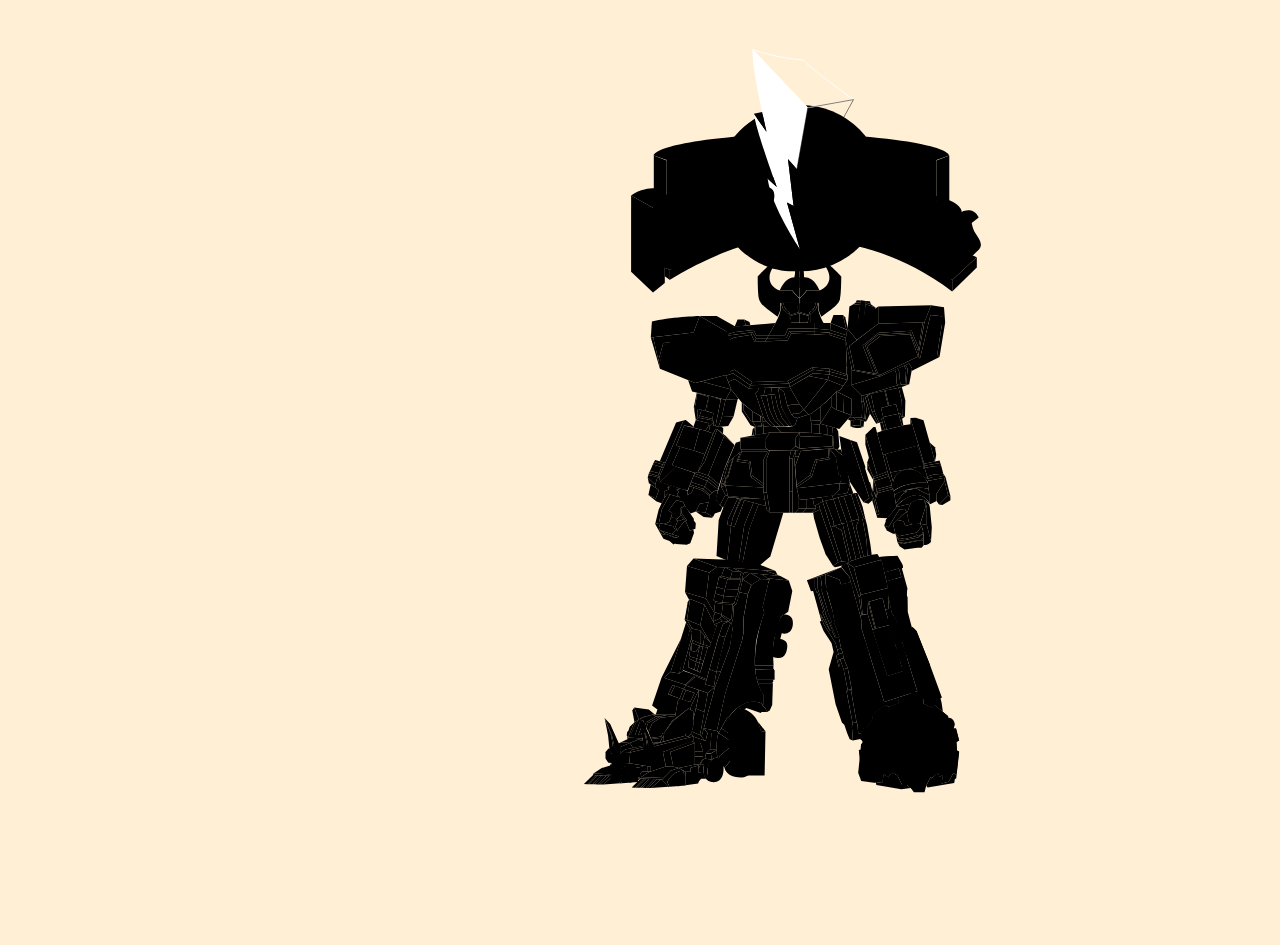
==== images/work/megazord/index.html @ 50063945 "Update 9/13/18" ====
<!doctype html>
<html>
	<head>
		<meta charset="UTF-8">
		<title>Linnea Pineda's Power Ranger Megazord Diagram</title>
		<link href="css/main.css" rel="stylesheet" type="text/css" />
		<script type="text/javascript" src="js/jquery.js"></script>
		<script type="text/javascript" src="js/snap.svg.js"></script>
		<script type="text/javascript" src="js/main.js"></script>
	</head>
	
	<body>
        <svg id="mainSVG"></svg>
	</body>
</html>
---- images/work/megazord/css/main.css ----
body {
	background-color: papayawhip;
}

#mainSVG {
	width: 80%; 
	height: 900px;
	margin-top: 20px;
    margin: 2% 0px 0px 9%;
}



.st6{
	fill:none;
	stroke:#FFFFFF;
}
.st7{
	fill:#FFFFFF;
}

	
	.st8
{
  fill:none;
  stroke:#000000;
  stroke-width:0.5;
}

.st9 {
	font-family:'MyriadPro-Regular';
}

.st10 {
	font-size:12;
}
	
.back {
	fill: none;
	stroke: #000000;
	stroke-width:1;
}	
.outline {
	fill: none;
	stroke: #000000;
	stroke-width:2;
}

.hover {
	opacity: 0.5;
}
/*
.st10
{
  fill : #FFFFFF;
  stroke : #000000;
  stroke-width : 1px;
}


#globe, .globe {
	  fill : #3E479D;
	  stroke : #000000;
	  stroke-width : 0px;
}
*/

.redFadeIn {
	transition: fill 1s ease;
    fill: red;
}
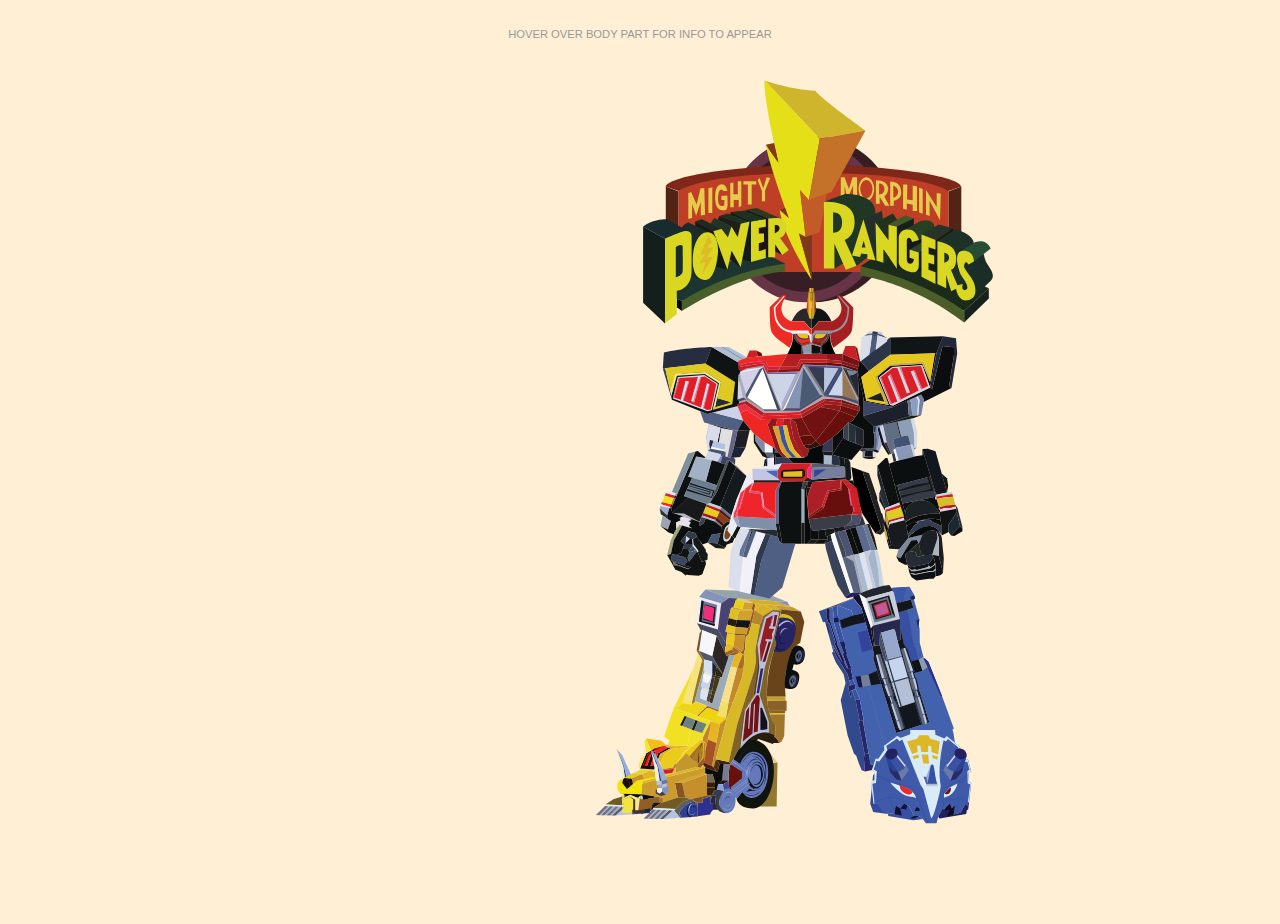
==== commit 16b8c305: "9/15/18 update with more content" ====
--- a/images/work/megazord/index.html
+++ b/images/work/megazord/index.html
@@ -10,6 +10,7 @@
 	</head>
 	
 	<body>
+        <div><p>HOVER OVER BODY PART FOR INFO TO APPEAR</p></div>
         <svg id="mainSVG"></svg>
 	</body>
 </html>
--- a/images/work/megazord/css/main.css
+++ b/images/work/megazord/css/main.css
@@ -1,12 +1,18 @@
 body {
 	background-color: papayawhip;
+    text-align:center;
+    color: #999999;
+    font-size:0.7em;
+    font-family: sans-serif;
+    line-height:1em;
+    padding-top: 10px;
 }
 
 #mainSVG {
 	width: 80%; 
-	height: 900px;
+	height: 850px;
 	margin-top: 20px;
-    margin: 2% 0px 0px 9%;
+    margin: 1% 0px 0px 0%;
 }
 
 
